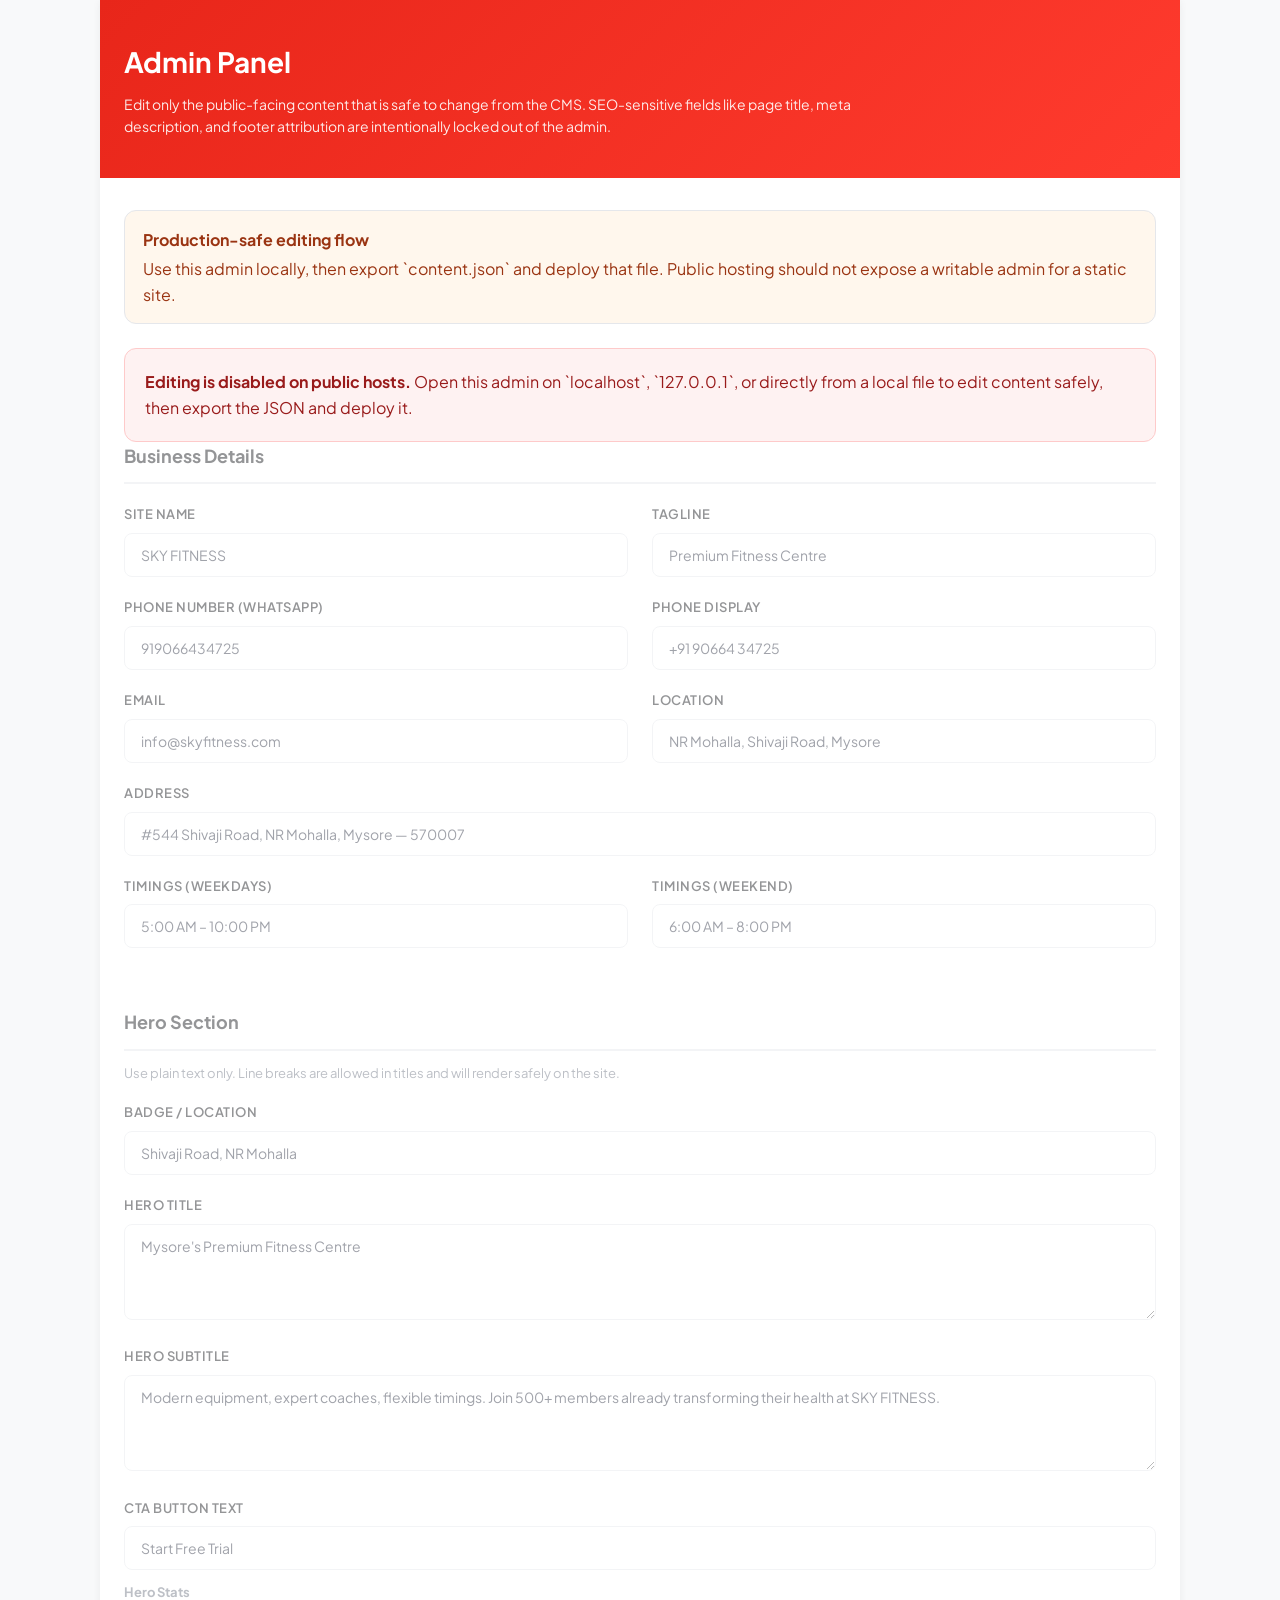
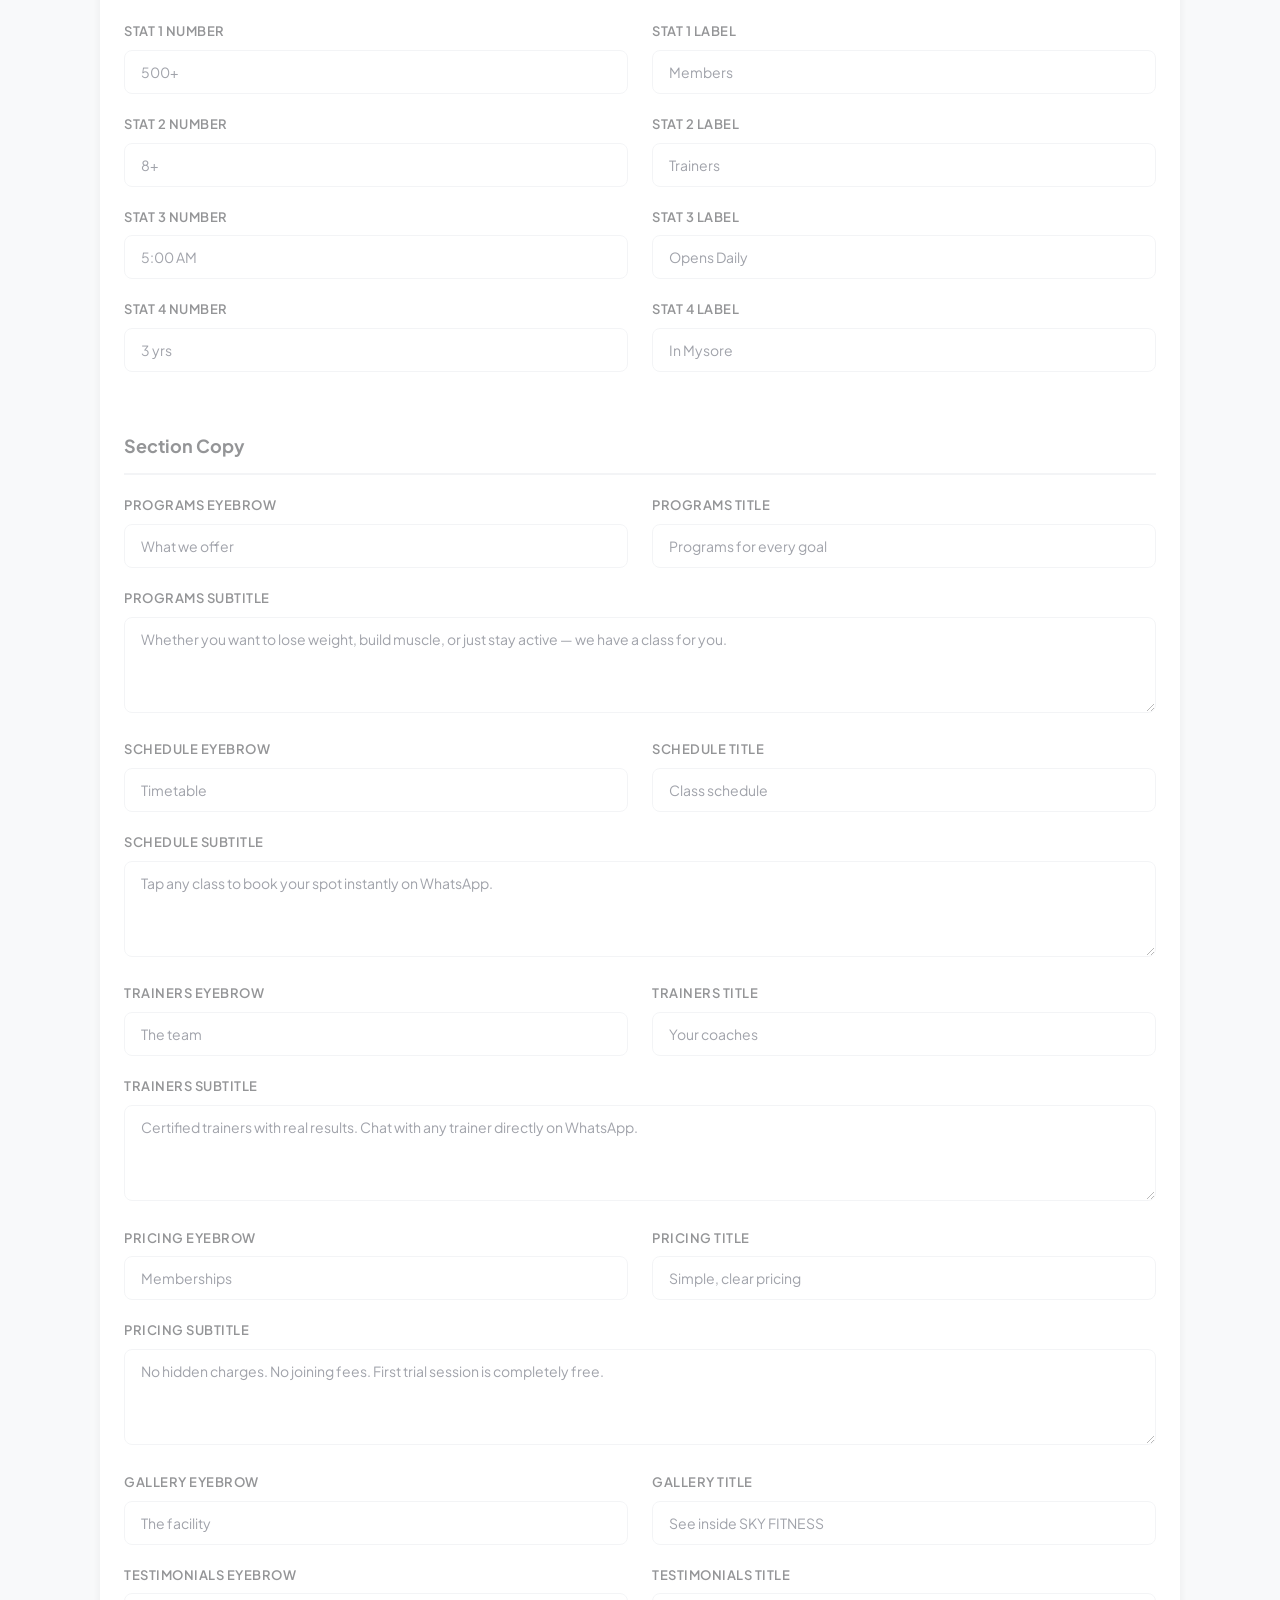
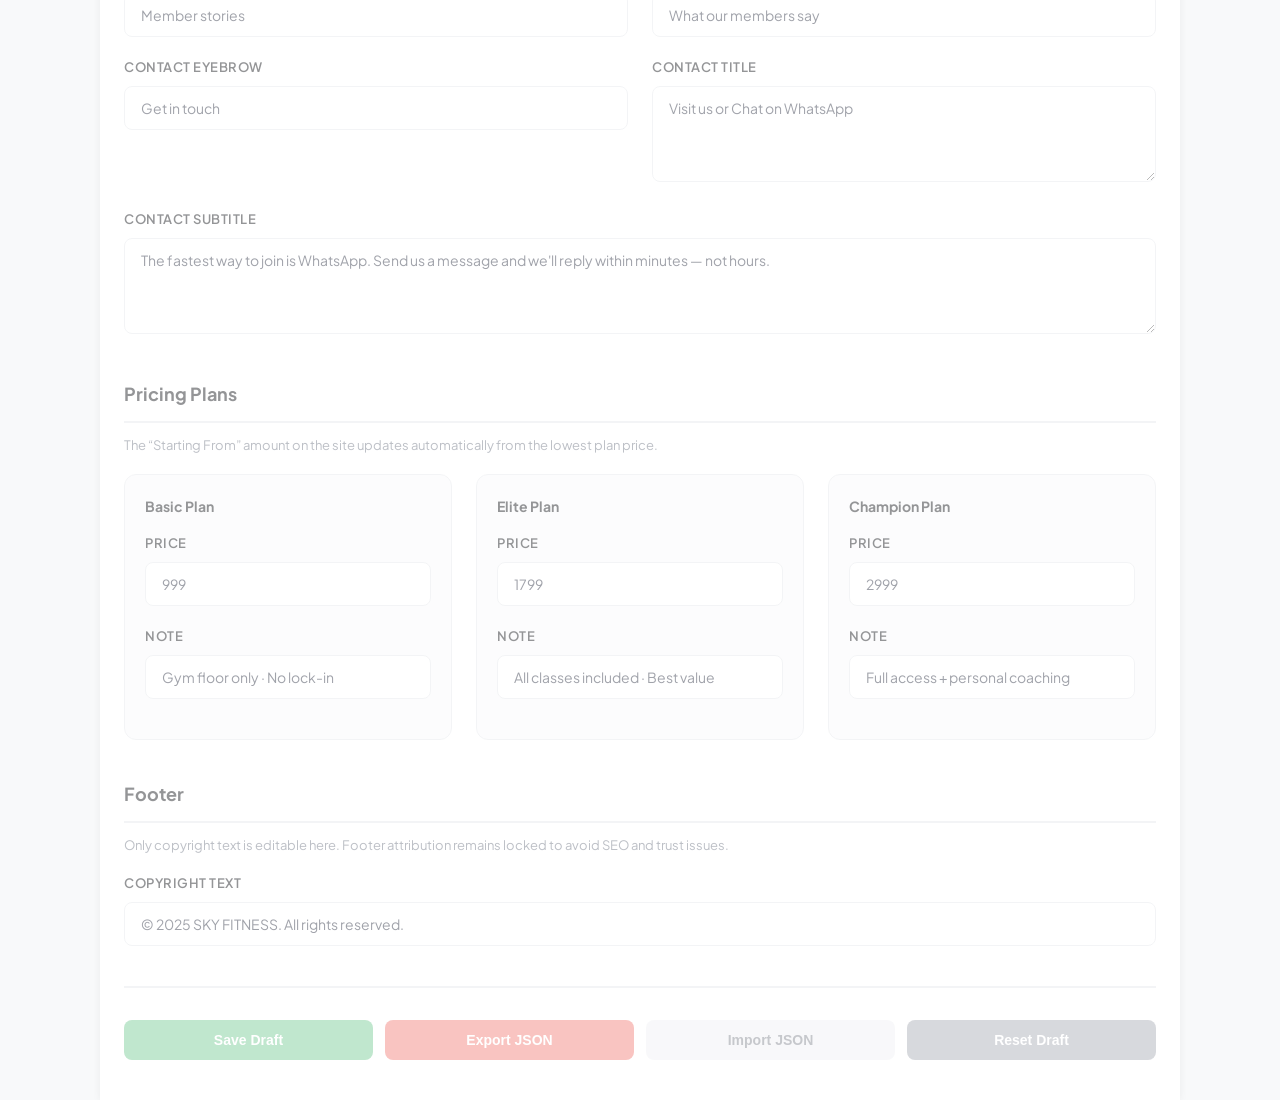
==== admin/index.html @ 2e7d9450 "changes done" ====
<!DOCTYPE html>
<html lang="en">
<head>
  <meta charset="UTF-8">
  <meta name="viewport" content="width=device-width, initial-scale=1.0">
  <title>SKY FITNESS - Admin Panel</title>
  <link rel="preconnect" href="https://fonts.googleapis.com">
  <link href="https://fonts.googleapis.com/css2?family=Plus+Jakarta+Sans:wght@400;500;600;700;800&display=swap" rel="stylesheet">
  <style>
    :root {
      --red: #e8261a;
      --dark: #111318;
      --body: #2c3142;
      --muted: #6b7280;
      --border: #e5e7eb;
      --surface: #f8f9fa;
      --white: #ffffff;
      --success: #16a34a;
      --error: #dc2626;
      --warning: #d97706;
    }

    * {
      box-sizing: border-box;
      margin: 0;
      padding: 0;
    }

    body {
      font-family: "Plus Jakarta Sans", sans-serif;
      background: var(--surface);
      color: var(--body);
      line-height: 1.6;
    }

    .admin-container {
      max-width: 1080px;
      margin: 0 auto;
      background: var(--white);
      min-height: 100vh;
      box-shadow: 0 1px 8px rgba(0, 0, 0, 0.06);
    }

    .admin-header {
      background: linear-gradient(135deg, var(--red) 0%, #ff3b2e 100%);
      color: var(--white);
      padding: 40px 24px;
    }

    .admin-header h1 {
      font-size: 28px;
      margin-bottom: 8px;
    }

    .admin-header p {
      font-size: 14px;
      opacity: 0.9;
      max-width: 760px;
    }

    .admin-content {
      padding: 32px 24px 40px;
    }

    .notice {
      margin-bottom: 24px;
      padding: 16px 18px;
      border-radius: 12px;
      border: 1px solid var(--border);
      background: #fff7ed;
      color: #9a3412;
    }

    .notice strong {
      display: block;
      margin-bottom: 4px;
    }

    .lockout {
      display: none;
      margin-top: 24px;
      padding: 20px;
      border-radius: 12px;
      background: #fef2f2;
      border: 1px solid #fecaca;
      color: #991b1b;
    }

    .lockout.show {
      display: block;
    }

    .status-message {
      padding: 16px 20px;
      border-radius: 12px;
      margin-bottom: 20px;
      font-size: 14px;
      display: none;
      align-items: center;
      gap: 12px;
    }

    .status-message.success {
      display: flex;
      background: #dcfce7;
      color: #166534;
      border-left: 4px solid var(--success);
    }

    .status-message.error {
      display: flex;
      background: #fee2e2;
      color: #991b1b;
      border-left: 4px solid var(--error);
    }

    .admin-section {
      margin-bottom: 40px;
    }

    .section-title {
      font-size: 18px;
      font-weight: 700;
      margin-bottom: 20px;
      padding-bottom: 12px;
      border-bottom: 2px solid var(--border);
      color: var(--dark);
    }

    .section-note {
      margin-top: -8px;
      margin-bottom: 18px;
      color: var(--muted);
      font-size: 13px;
    }

    .form-group {
      margin-bottom: 20px;
    }

    .form-label {
      display: block;
      font-size: 13px;
      font-weight: 600;
      margin-bottom: 8px;
      color: var(--dark);
      text-transform: uppercase;
      letter-spacing: 0.5px;
    }

    .form-input,
    .form-textarea {
      width: 100%;
      padding: 12px 16px;
      border: 1px solid var(--border);
      border-radius: 8px;
      font-family: "Plus Jakarta Sans", sans-serif;
      font-size: 14px;
      color: var(--body);
      transition: border-color 0.2s, box-shadow 0.2s;
    }

    .form-input:focus,
    .form-textarea:focus {
      outline: none;
      border-color: var(--red);
      box-shadow: 0 0 0 3px rgba(232, 38, 26, 0.1);
    }

    .form-textarea {
      resize: vertical;
      min-height: 96px;
    }

    .form-row {
      display: grid;
      grid-template-columns: 1fr 1fr;
      gap: 24px;
    }

    .pricing-wrapper {
      display: grid;
      grid-template-columns: repeat(3, 1fr);
      gap: 24px;
    }

    .pricing-plan {
      background: var(--surface);
      padding: 20px;
      border-radius: 12px;
      border: 1px solid var(--border);
    }

    .pricing-plan h3 {
      font-size: 14px;
      color: var(--dark);
      margin-bottom: 16px;
    }

    .action-buttons {
      display: flex;
      gap: 12px;
      flex-wrap: wrap;
      margin-top: 32px;
      padding-top: 32px;
      border-top: 2px solid var(--border);
    }

    .btn {
      padding: 12px 24px;
      border: none;
      border-radius: 8px;
      font-size: 14px;
      font-weight: 600;
      cursor: pointer;
      transition: all 0.2s;
      display: flex;
      align-items: center;
      justify-content: center;
      gap: 8px;
      min-width: 160px;
      flex: 1;
    }

    .btn:disabled {
      cursor: not-allowed;
      opacity: 0.6;
    }

    .btn-save {
      background: var(--success);
      color: white;
    }

    .btn-export {
      background: var(--red);
      color: white;
    }

    .btn-import {
      background: var(--border);
      color: var(--body);
    }

    .btn-reset {
      background: var(--muted);
      color: white;
    }

    .btn:hover:not(:disabled) {
      transform: translateY(-1px);
    }

    .file-input {
      display: none;
    }

    .admin-form[aria-disabled="true"] {
      opacity: 0.45;
      pointer-events: none;
      user-select: none;
    }

    @media (max-width: 768px) {
      .form-row,
      .pricing-wrapper {
        grid-template-columns: 1fr;
      }
    }
  </style>
</head>
<body>
  <div class="admin-container">
    <div class="admin-header">
      <h1>Admin Panel</h1>
      <p>Edit only the public-facing content that is safe to change from the CMS. SEO-sensitive fields like page title, meta description, and footer attribution are intentionally locked out of the admin.</p>
    </div>

    <div class="admin-content">
      <div class="notice">
        <strong>Production-safe editing flow</strong>
        Use this admin locally, then export `content.json` and deploy that file. Public hosting should not expose a writable admin for a static site.
      </div>

      <div id="environmentNotice" class="lockout">
        <strong>Editing is disabled on public hosts.</strong>
        Open this admin on `localhost`, `127.0.0.1`, or directly from a local file to edit content safely, then export the JSON and deploy it.
      </div>

      <div id="statusMessage" class="status-message"></div>

      <form id="adminForm" class="admin-form">
        <div class="admin-section">
          <h2 class="section-title">Business Details</h2>
          <div class="form-row">
            <div class="form-group">
              <label class="form-label">Site Name</label>
              <input type="text" class="form-input" id="siteName" placeholder="e.g., SKY FITNESS">
            </div>
            <div class="form-group">
              <label class="form-label">Tagline</label>
              <input type="text" class="form-input" id="tagline" placeholder="e.g., Premium Fitness Centre">
            </div>
          </div>
          <div class="form-row">
            <div class="form-group">
              <label class="form-label">Phone Number (WhatsApp)</label>
              <input type="tel" class="form-input" id="phone" placeholder="e.g., 919066434725">
            </div>
            <div class="form-group">
              <label class="form-label">Phone Display</label>
              <input type="text" class="form-input" id="phoneDisplay" placeholder="e.g., +91 90664 34725">
            </div>
          </div>
          <div class="form-row">
            <div class="form-group">
              <label class="form-label">Email</label>
              <input type="email" class="form-input" id="email" placeholder="info@domain.com">
            </div>
            <div class="form-group">
              <label class="form-label">Location</label>
              <input type="text" class="form-input" id="location" placeholder="Short location">
            </div>
          </div>
          <div class="form-group">
            <label class="form-label">Address</label>
            <input type="text" class="form-input" id="address" placeholder="Full address">
          </div>
          <div class="form-row">
            <div class="form-group">
              <label class="form-label">Timings (Weekdays)</label>
              <input type="text" class="form-input" id="timingsWeekdays" placeholder="e.g., 5:00 AM - 10:00 PM">
            </div>
            <div class="form-group">
              <label class="form-label">Timings (Weekend)</label>
              <input type="text" class="form-input" id="timingsWeekend" placeholder="e.g., 6:00 AM - 8:00 PM">
            </div>
          </div>
        </div>

        <div class="admin-section">
          <h2 class="section-title">Hero Section</h2>
          <p class="section-note">Use plain text only. Line breaks are allowed in titles and will render safely on the site.</p>
          <div class="form-group">
            <label class="form-label">Badge / Location</label>
            <input type="text" class="form-input" id="heroBadge" placeholder="Location badge text">
          </div>
          <div class="form-group">
            <label class="form-label">Hero Title</label>
            <textarea class="form-textarea" id="heroTitle" placeholder="Main headline"></textarea>
          </div>
          <div class="form-group">
            <label class="form-label">Hero Subtitle</label>
            <textarea class="form-textarea" id="heroSub" placeholder="Hero subtitle"></textarea>
          </div>
          <div class="form-group">
            <label class="form-label">CTA Button Text</label>
            <input type="text" class="form-input" id="heroCta" placeholder="e.g., Start Free Trial">
          </div>

          <h3 class="section-note">Hero Stats</h3>
          <div class="form-row">
            <div class="form-group">
              <label class="form-label">Stat 1 Number</label>
              <input type="text" class="form-input" id="stat1Number" placeholder="e.g., 500+">
            </div>
            <div class="form-group">
              <label class="form-label">Stat 1 Label</label>
              <input type="text" class="form-input" id="stat1Label" placeholder="e.g., Members">
            </div>
          </div>
          <div class="form-row">
            <div class="form-group">
              <label class="form-label">Stat 2 Number</label>
              <input type="text" class="form-input" id="stat2Number" placeholder="e.g., 8+">
            </div>
            <div class="form-group">
              <label class="form-label">Stat 2 Label</label>
              <input type="text" class="form-input" id="stat2Label" placeholder="e.g., Trainers">
            </div>
          </div>
          <div class="form-row">
            <div class="form-group">
              <label class="form-label">Stat 3 Number</label>
              <input type="text" class="form-input" id="stat3Number" placeholder="e.g., 5:00 AM">
            </div>
            <div class="form-group">
              <label class="form-label">Stat 3 Label</label>
              <input type="text" class="form-input" id="stat3Label" placeholder="e.g., Opens Daily">
            </div>
          </div>
          <div class="form-row">
            <div class="form-group">
              <label class="form-label">Stat 4 Number</label>
              <input type="text" class="form-input" id="stat4Number" placeholder="e.g., 3 yrs">
            </div>
            <div class="form-group">
              <label class="form-label">Stat 4 Label</label>
              <input type="text" class="form-input" id="stat4Label" placeholder="e.g., In Business">
            </div>
          </div>
        </div>

        <div class="admin-section">
          <h2 class="section-title">Section Copy</h2>
          <div class="form-row">
            <div class="form-group">
              <label class="form-label">Programs Eyebrow</label>
              <input type="text" class="form-input" id="prog-eyebrow">
            </div>
            <div class="form-group">
              <label class="form-label">Programs Title</label>
              <input type="text" class="form-input" id="prog-title">
            </div>
          </div>
          <div class="form-group">
            <label class="form-label">Programs Subtitle</label>
            <textarea class="form-textarea" id="prog-sub"></textarea>
          </div>

          <div class="form-row">
            <div class="form-group">
              <label class="form-label">Schedule Eyebrow</label>
              <input type="text" class="form-input" id="sched-eyebrow">
            </div>
            <div class="form-group">
              <label class="form-label">Schedule Title</label>
              <input type="text" class="form-input" id="sched-title">
            </div>
          </div>
          <div class="form-group">
            <label class="form-label">Schedule Subtitle</label>
            <textarea class="form-textarea" id="sched-sub"></textarea>
          </div>

          <div class="form-row">
            <div class="form-group">
              <label class="form-label">Trainers Eyebrow</label>
              <input type="text" class="form-input" id="train-eyebrow">
            </div>
            <div class="form-group">
              <label class="form-label">Trainers Title</label>
              <input type="text" class="form-input" id="train-title">
            </div>
          </div>
          <div class="form-group">
            <label class="form-label">Trainers Subtitle</label>
            <textarea class="form-textarea" id="train-sub"></textarea>
          </div>

          <div class="form-row">
            <div class="form-group">
              <label class="form-label">Pricing Eyebrow</label>
              <input type="text" class="form-input" id="price-eyebrow">
            </div>
            <div class="form-group">
              <label class="form-label">Pricing Title</label>
              <input type="text" class="form-input" id="price-title">
            </div>
          </div>
          <div class="form-group">
            <label class="form-label">Pricing Subtitle</label>
            <textarea class="form-textarea" id="price-sub"></textarea>
          </div>

          <div class="form-row">
            <div class="form-group">
              <label class="form-label">Gallery Eyebrow</label>
              <input type="text" class="form-input" id="gal-eyebrow">
            </div>
            <div class="form-group">
              <label class="form-label">Gallery Title</label>
              <input type="text" class="form-input" id="gal-title">
            </div>
          </div>

          <div class="form-row">
            <div class="form-group">
              <label class="form-label">Testimonials Eyebrow</label>
              <input type="text" class="form-input" id="testim-eyebrow">
            </div>
            <div class="form-group">
              <label class="form-label">Testimonials Title</label>
              <input type="text" class="form-input" id="testim-title">
            </div>
          </div>

          <div class="form-row">
            <div class="form-group">
              <label class="form-label">Contact Eyebrow</label>
              <input type="text" class="form-input" id="contact-eyebrow">
            </div>
            <div class="form-group">
              <label class="form-label">Contact Title</label>
              <textarea class="form-textarea" id="contact-title"></textarea>
            </div>
          </div>
          <div class="form-group">
            <label class="form-label">Contact Subtitle</label>
            <textarea class="form-textarea" id="contact-sub"></textarea>
          </div>
        </div>

        <div class="admin-section">
          <h2 class="section-title">Pricing Plans</h2>
          <p class="section-note">The “Starting From” amount on the site updates automatically from the lowest plan price.</p>
          <div class="pricing-wrapper">
            <div class="pricing-plan">
              <h3>Basic Plan</h3>
              <div class="form-group">
                <label class="form-label">Price</label>
                <input type="number" class="form-input" id="basic-price" placeholder="999">
              </div>
              <div class="form-group">
                <label class="form-label">Note</label>
                <input type="text" class="form-input" id="basic-note" placeholder="Plan description">
              </div>
            </div>
            <div class="pricing-plan">
              <h3>Elite Plan</h3>
              <div class="form-group">
                <label class="form-label">Price</label>
                <input type="number" class="form-input" id="elite-price" placeholder="1799">
              </div>
              <div class="form-group">
                <label class="form-label">Note</label>
                <input type="text" class="form-input" id="elite-note" placeholder="Plan description">
              </div>
            </div>
            <div class="pricing-plan">
              <h3>Champion Plan</h3>
              <div class="form-group">
                <label class="form-label">Price</label>
                <input type="number" class="form-input" id="champion-price" placeholder="2999">
              </div>
              <div class="form-group">
                <label class="form-label">Note</label>
                <input type="text" class="form-input" id="champion-note" placeholder="Plan description">
              </div>
            </div>
          </div>
        </div>

        <div class="admin-section">
          <h2 class="section-title">Footer</h2>
          <p class="section-note">Only copyright text is editable here. Footer attribution remains locked to avoid SEO and trust issues.</p>
          <div class="form-group">
            <label class="form-label">Copyright Text</label>
            <input type="text" class="form-input" id="copyright" placeholder="© 2026 SKY FITNESS. All rights reserved.">
          </div>
        </div>

        <div class="action-buttons">
          <button type="button" class="btn btn-save" id="saveButton" onclick="saveChanges()">
            Save Draft
          </button>
          <button type="button" class="btn btn-export" id="exportButton" onclick="exportJSON()">
            Export JSON
          </button>
          <button type="button" class="btn btn-import" id="importButton" onclick="document.getElementById('fileInput').click()">
            Import JSON
          </button>
          <button type="button" class="btn btn-reset" id="resetButton" onclick="resetToDefault()">
            Reset Draft
          </button>
        </div>
      </form>

      <input type="file" id="fileInput" class="file-input" accept=".json" onchange="importJSON(event)">
    </div>
  </div>

  <script src="admin.js"></script>
</body>
</html>
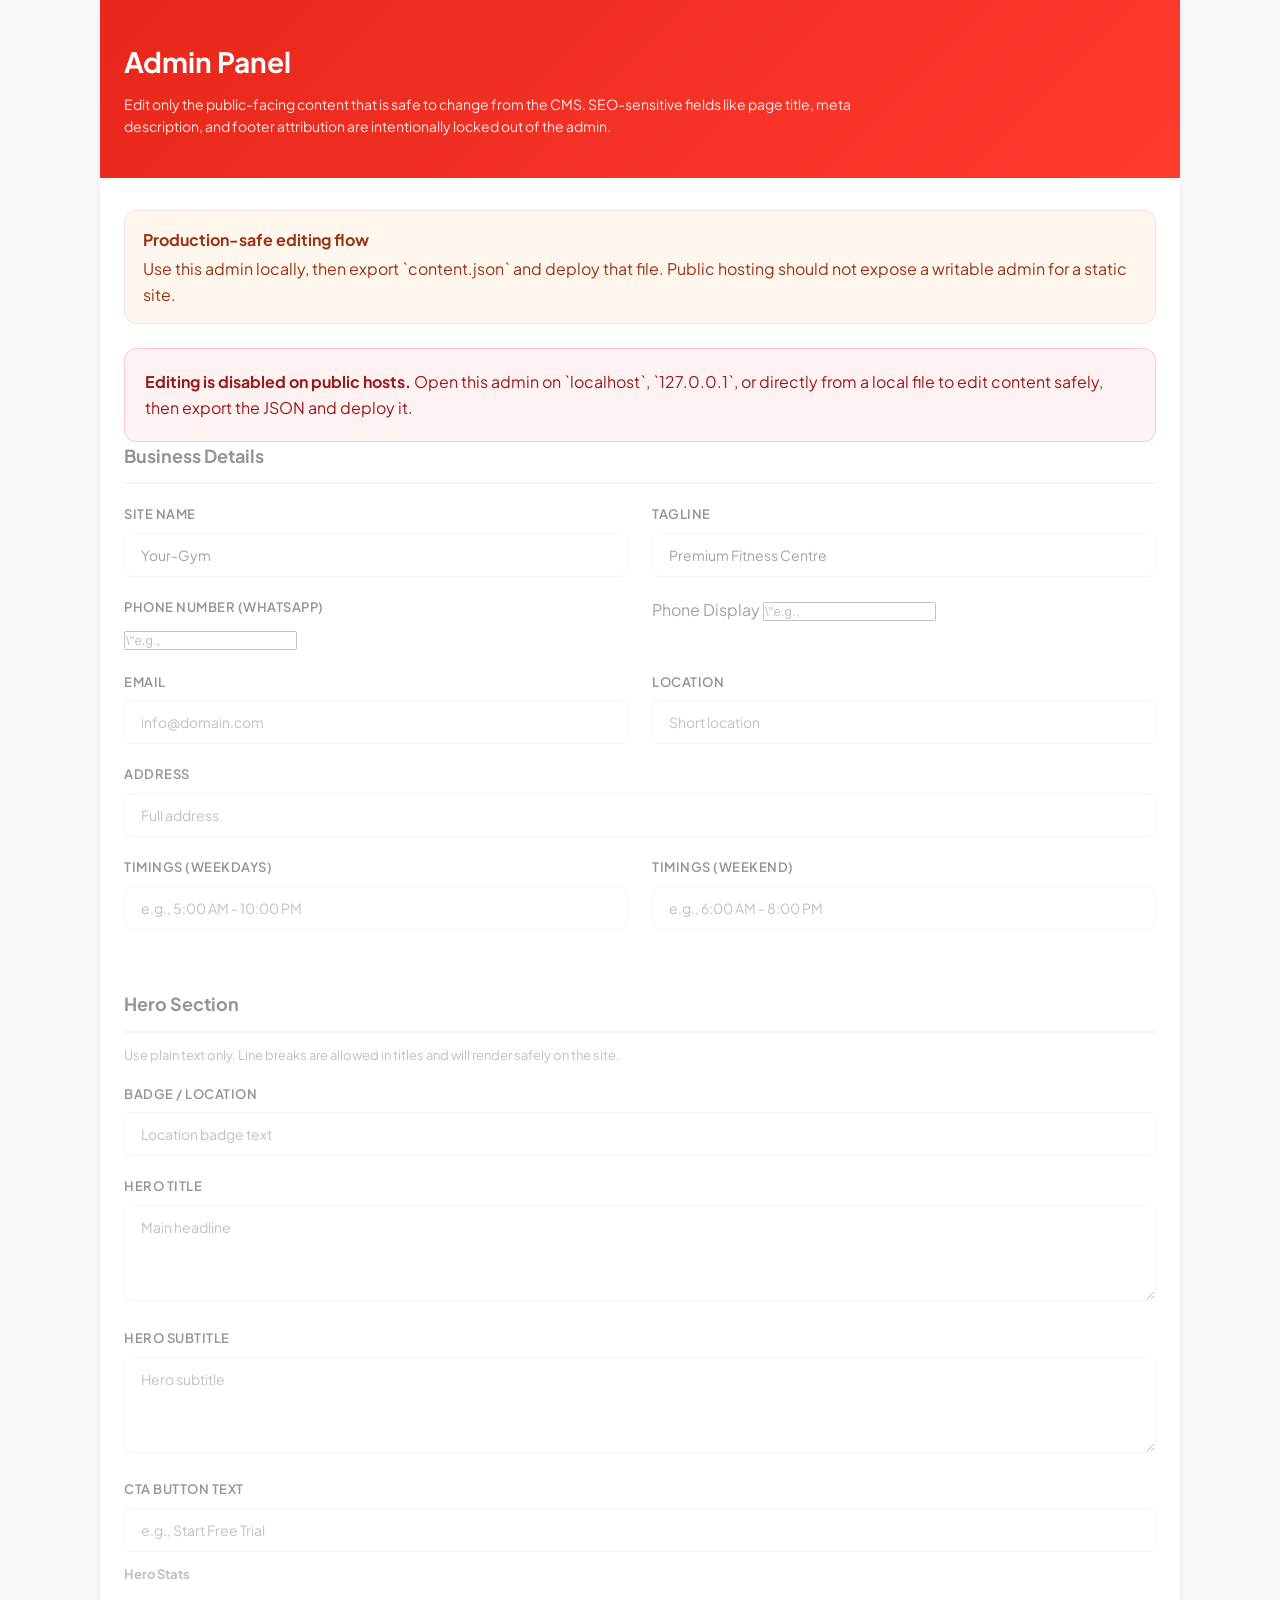
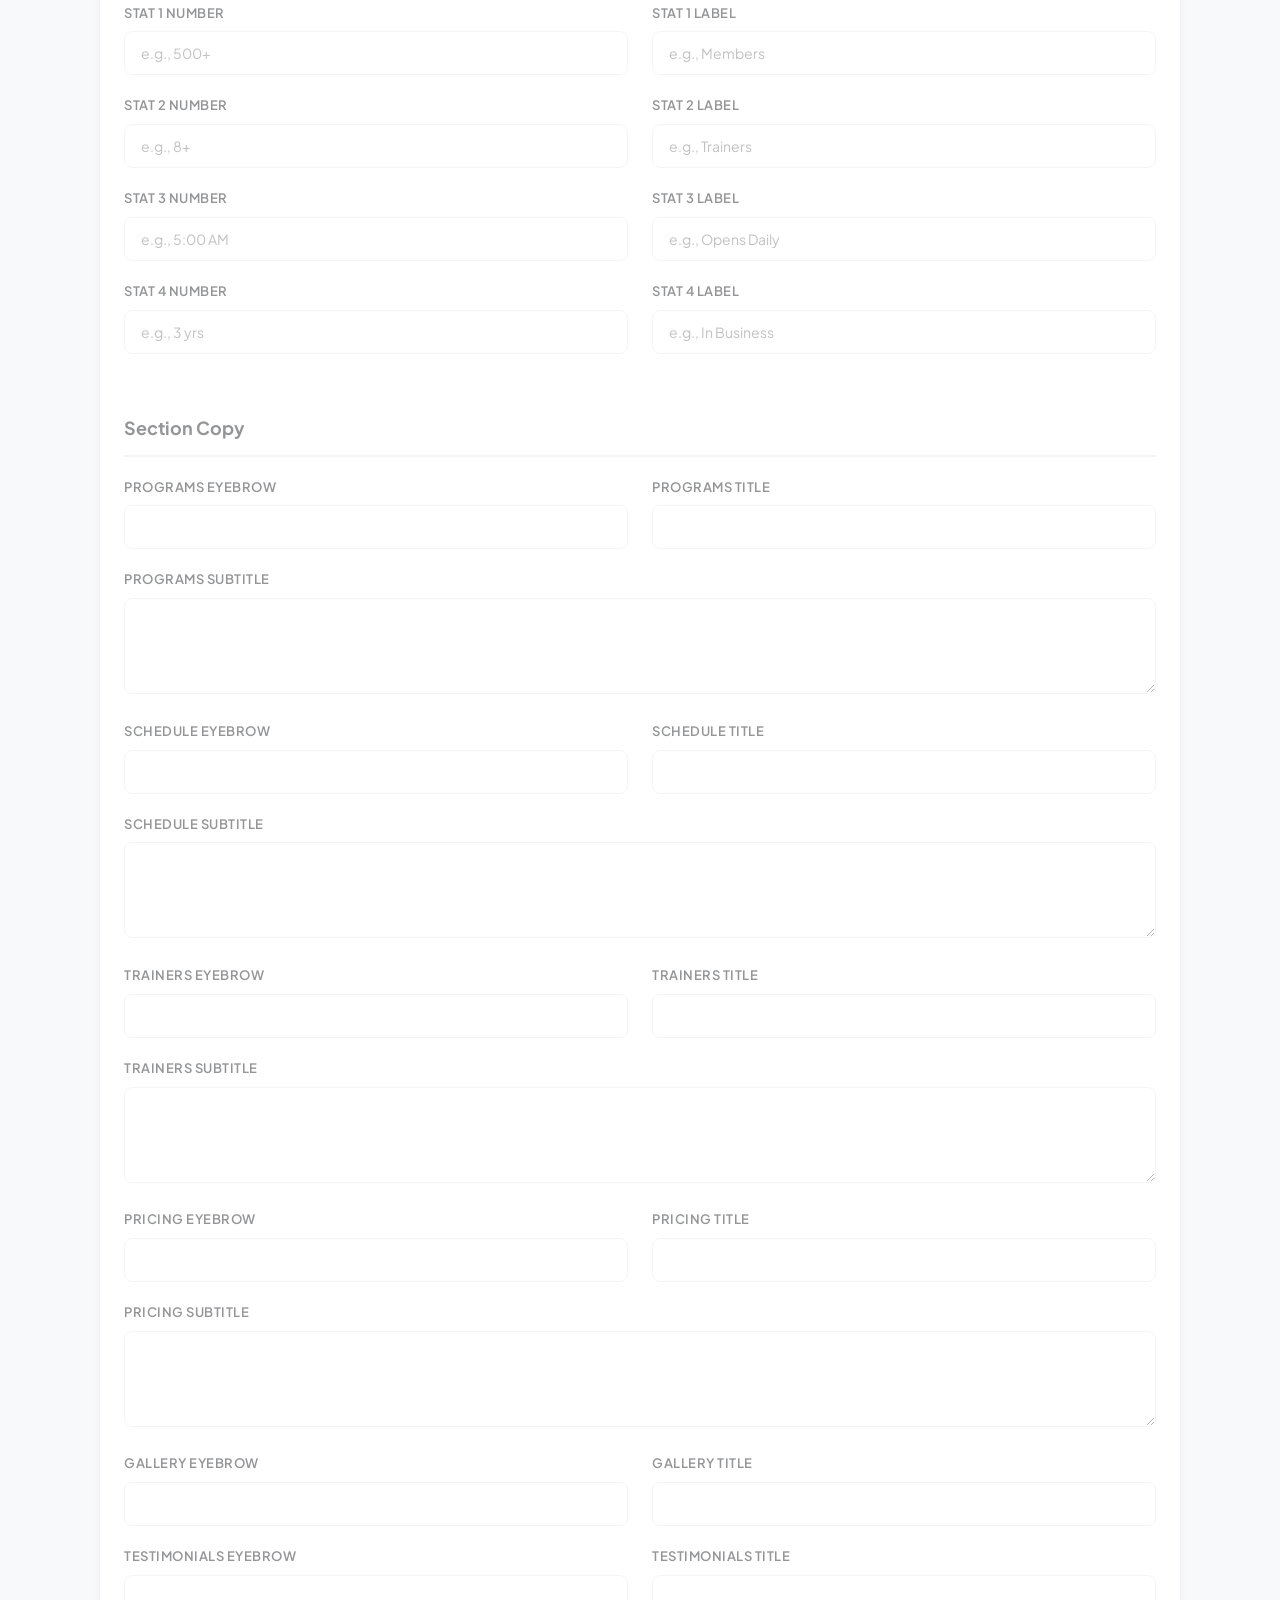
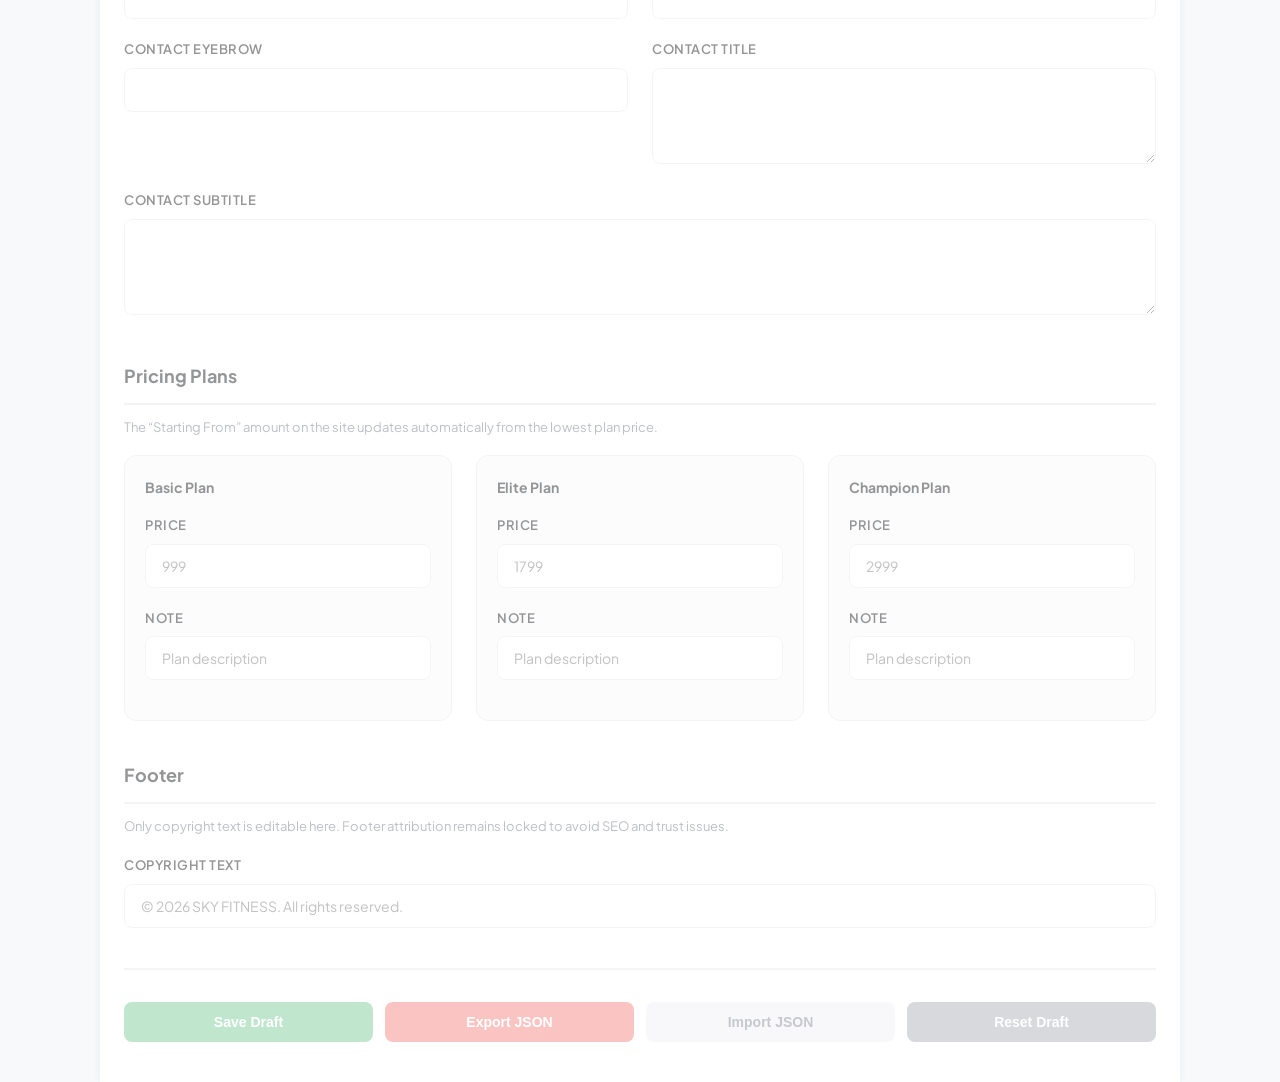
==== commit 8b3e3807: "Refactor code structure for improved readability and maintainability" ====
--- a/admin/index.html
+++ b/admin/index.html
@@ -305,11 +305,11 @@
           <div class="form-row">
             <div class="form-group">
               <label class="form-label">Phone Number (WhatsApp)</label>
-              <input type="tel" class="form-input" id="phone" placeholder="e.g., 919066434725">
-            </div>
-            <div class="form-group">
-              <label class="form-label">Phone Display</label>
-              <input type="text" class="form-input" id="phoneDisplay" placeholder="e.g., +91 90664 34725">
+              <input type=\"tel\" class=\"form-input\" id=\"phone\" placeholder=\"e.g., 9738722032\">
+            </div>
+            <div class=\"form-group\">
+              <label class=\"form-label\">Phone Display</label>
+              <input type=\"text\" class=\"form-input\" id=\"phoneDisplay\" placeholder=\"e.g., +91 97387 22032\">
             </div>
           </div>
           <div class="form-row">
